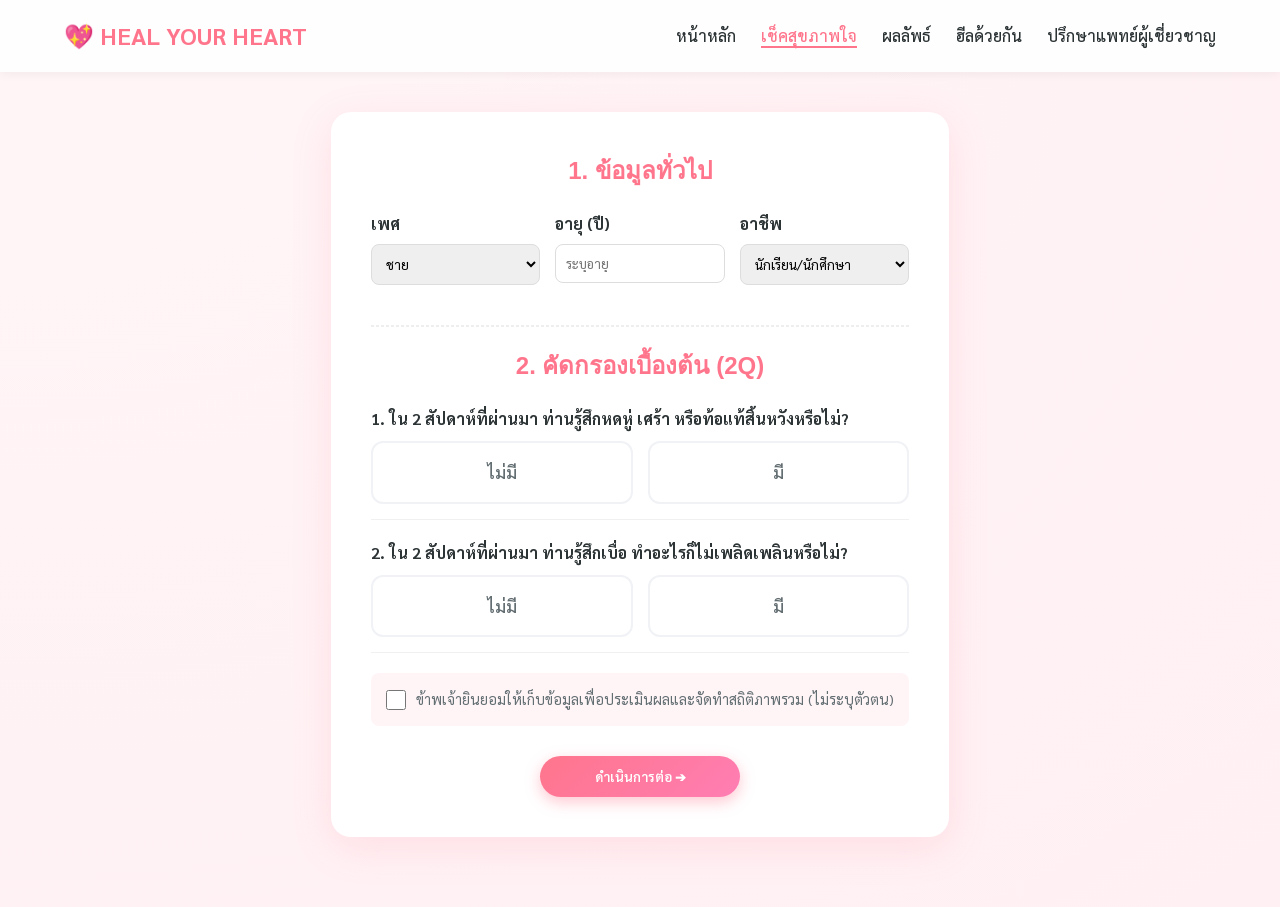
==== assessment.html @ ab5e0354 "Update assessment.html" ====
<!DOCTYPE html>
<html lang="th">
<head>
    <meta charset="UTF-8">
    <meta name="viewport" content="width=device-width, initial-scale=1.0">
    <title>แบบประเมิน - Heal Your Heart</title>
    <link href="https://fonts.googleapis.com/css2?family=Sarabun:wght@300;400;500;600;700&display=swap" rel="stylesheet">
    <link rel="stylesheet" href="assets/css/style.css">
</head>
<body>
    <nav class="navbar">
        <div class="logo">
    <a href="index.html" style="text-decoration: none; color: inherit;">💖 HEAL YOUR HEART</a>
</div>
        <ul class="nav-links">
            <li><a href="index.html">หน้าหลัก</a></li>
            <li><a href="assessment.html" class="active">เช็คสุขภาพใจ</a></li>
            <li><a href="result.html">ผลลัพธ์</a></li>
            <li><a href="heal.html">ฮีลด้วยกัน</a></li>
            <li><a href="consult.html">ปรึกษาแพทย์ผู้เชี่ยวชาญ</a></li>
        </ul>
    </nav>

    <div class="container fade-in">
        
        <div id="step-1" class="card">
            <h2 style="color: #ff758c; text-align: center; margin-bottom: 20px;">1. ข้อมูลทั่วไป</h2>
            
            <div style="display: flex; flex-wrap: wrap; gap: 15px; margin-bottom: 20px;">
                <div class="form-group" style="flex: 1; min-width: 120px;">
                    <label class="form-label">เพศ</label>
                    <select id="gender" class="form-input" style="width: 100%; padding: 10px; border-radius: 8px; border: 1px solid #ddd;">
                        <option value="ชาย">ชาย</option>
                        <option value="หญิง">หญิง</option>
                        <option value="LGBTQ+">LGBTQ+</option>
                        <option value="ไม่ระบุ">ไม่ระบุ</option>
                    </select>
                </div>

                <div class="form-group" style="flex: 1; min-width: 120px;">
                    <label class="form-label">อายุ (ปี)</label>
                    <input type="number" id="age" class="form-input" min="1" max="100" placeholder="ระบุอายุ" style="width: 100%; padding: 10px; border-radius: 8px; border: 1px solid #ddd;">
                </div>

                <div class="form-group" style="flex: 1; min-width: 150px;">
                    <label class="form-label">อาชีพ</label>
                    <select id="job" class="form-input" style="width: 100%; padding: 10px; border-radius: 8px; border: 1px solid #ddd;">
                        <option value="นักเรียน/นศ.">นักเรียน/นักศึกษา</option>
                        <option value="ข้าราชการ">ข้าราชการ</option>
                        <option value="พนักงานบริษัท">พนักงานบริษัท</option>
                        <option value="ธุรกิจ/ค้าขาย">ธุรกิจ/ค้าขาย</option>
                        <option value="ฟรีแลนซ์/อื่นๆ">ฟรีแลนซ์/อื่นๆ</option>
                    </select>
                </div>
            </div>

            <hr style="border: 1px dashed #eee; margin: 20px 0;">

            <h2 style="color: #ff758c; text-align: center; margin-bottom: 20px;">2. คัดกรองเบื้องต้น (2Q)</h2>
            <div id="questions-2q"></div>

            <div class="form-group" style="margin-top: 20px; background: #fff5f7; padding: 15px; border-radius: 8px;">
                <label style="display: flex; align-items: center; gap: 10px; font-size: 0.9rem; color: #636e72; cursor: pointer;">
                    <input type="checkbox" id="pdpa-consent" style="width: 20px; height: 20px; accent-color: #ff758c;">
                    ข้าพเจ้ายินยอมให้เก็บข้อมูลเพื่อประเมินผลและจัดทำสถิติภาพรวม (ไม่ระบุตัวตน)
                </label>
            </div>

            <div style="text-align: center; margin-top: 30px; width: 100%;">
                <button class="btn-main" onclick="goToStep2()" style="min-width: 200px;">ดำเนินการต่อ ➔</button>
            </div>
        </div>

        <div id="step-2" class="card hidden">
            <h2 style="color: #ff758c; text-align: center; margin-bottom: 20px;">3. แบบประเมินโรคซึมเศร้า (9Q)</h2>
            <p style="text-align: center; color: #636e72; margin-bottom: 20px;">ในช่วง 2 สัปดาห์ที่ผ่านมา ท่านมีอาการเหล่านี้บ่อยแค่ไหน?</p>
            <div id="questions-9q"></div>
            
            <div style="text-align: center; margin-top: 30px; width: 100%;">
                <button class="btn-main" onclick="goToStep3()" style="min-width: 200px;">ดำเนินการต่อ ➔</button>
            </div>
        </div>

        <div id="step-3" class="card hidden">
            <h2 style="color: #ff758c; text-align: center; margin-bottom: 20px;">4. แบบประเมินความเครียด (ST-5)</h2>
            <p style="text-align: center; color: #636e72; margin-bottom: 20px;">ในช่วง 2-4 สัปดาห์ที่ผ่านมา ท่านมีอาการเหล่านี้บ่อยแค่ไหน?</p>
            <div id="questions-st5"></div>
            
            <div style="text-align: center; margin-top: 30px; width: 100%;">
                <button class="btn-main" onclick="submitAll()" style="min-width: 200px;">ส่งข้อมูล ✔️</button>
            </div>
        </div>

    </div>

    <script src="assets/js/data.js"></script>
    <script src="assets/js/script.js"></script>
</body>
</html>
---- assets/css/style.css ----
/* ==========================================================================
   1. ตั้งค่าพื้นฐาน (Variables & Reset)
   ========================================================================== */
:root {
    --primary: #ff758c;
    --primary-gradient: linear-gradient(135deg, #ff758c 0%, #ff7eb3 100%);
    --bg-color: #fff0f3;
    --card-bg: #ffffff;
    --text-main: #2d3436;
    --text-muted: #636e72;
    --shadow: 0 10px 40px rgba(255, 117, 140, 0.15);
    --radius: 20px;
}

* {
    margin: 0;
    padding: 0;
    box-sizing: border-box;
    font-family: 'Sarabun', sans-serif;
}

body {
    background-color: var(--bg-color);
    background-image: radial-gradient(at top left, #fff5f7, transparent);
    color: var(--text-main);
    line-height: 1.6;
    min-height: 100vh;
    display: flex;
    flex-direction: column;
}

/* ==========================================================================
   2. เมนูบาร์ (Navbar)
   ========================================================================== */
.navbar {
    background: rgba(255, 255, 255, 0.9);
    backdrop-filter: blur(10px);
    -webkit-backdrop-filter: blur(10px);
    padding: 1rem 5%;
    display: flex;
    justify-content: space-between;
    align-items: center;
    box-shadow: 0 2px 10px rgba(0,0,0,0.05);
    position: sticky;
    top: 0;
    z-index: 1000;
}

.logo {
    font-family: 'Mitr', sans-serif;
    font-size: 1.5rem;
    font-weight: bold;
    color: #ff758c;
    text-transform: uppercase;
}

.nav-links {
    list-style: none;
    display: flex;
    gap: 25px;
}

.nav-links a {
    text-decoration: none;
    color: var(--text-main);
    font-weight: 500;
    transition: 0.3s;
}

.nav-links a:hover, .nav-links a.active {
    color: #ff758c;
    border-bottom: 2px solid #ff758c;
}

.hamburger {
    display: none;
    font-size: 1.5rem;
    cursor: pointer;
    color: var(--text-main);
}

@media (max-width: 900px) {
    .nav-links {
        display: none;
        position: absolute;
        top: 70px;
        left: 0;
        width: 100%;
        background: white;
        flex-direction: column;
        padding: 20px;
        box-shadow: var(--shadow);
        text-align: center;
    }
    .nav-links.active { display: flex; }
    .hamburger { display: block; }
}

/* ==========================================================================
   3. โครงสร้างและกล่องเนื้อหา (Layout & Cards)
   ========================================================================== */
.container {
    max-width: 1000px;
    margin: 40px auto;
    padding: 0 20px;
    flex: 1;
}

.card {
    background: var(--card-bg);
    padding: 40px;
    border-radius: var(--radius);
    box-shadow: var(--shadow);
    margin-bottom: 30px;
    text-align: left;
    transition: transform 0.3s;
}

.card:hover { transform: translateY(-5px); }
.text-center { text-align: center; }

h1, h2, h3 {
    font-family: 'Mitr', sans-serif;
    color: #2d3436;
    margin-bottom: 15px;
}

/* ==========================================================================
   4. ปุ่มและฟอร์ม (UI Elements)
   ========================================================================== */
.btn-main {
    display: inline-block;
    background: var(--primary-gradient);
    color: white;
    padding: 12px 35px;
    border-radius: 50px;
    text-decoration: none;
    border: none;
    font-weight: 600;
    cursor: pointer;
    box-shadow: 0 5px 15px rgba(255, 117, 140, 0.4);
    transition: 0.3s;
}

.btn-main:hover { transform: scale(1.05); }

.form-group { margin-bottom: 20px; text-align: left; }
.form-label { font-weight: bold; margin-bottom: 8px; display: block; }
.form-control {
    width: 100%;
    padding: 12px;
    border: 2px solid #eee;
    border-radius: 10px;
    outline: none;
    font-size: 1rem;
}
.form-control:focus { border-color: #ff758c; }

/* Radio Tiles */
.radio-tile-group { display: flex; gap: 10px; flex-wrap: wrap; }
.radio-tile-label { flex: 1; cursor: pointer; position: relative; }
.radio-tile-label input { display: none; }
.radio-tile {
    display: flex;
    justify-content: center;
    align-items: center;
    padding: 10px;
    border: 2px solid #eee;
    border-radius: 10px;
    color: #888;
    transition: 0.2s;
    background: white;
}
.radio-tile-label input:checked + .radio-tile {
    background: #fff0f3;
    border-color: #ff758c;
    color: #ff758c;
    font-weight: bold;
}

/* ==========================================================================
   5. ตาราง, โซเชียล และ กราฟ (Grids & Social)
   ========================================================================== */
.grid-3 {
    display: grid;
    grid-template-columns: repeat(auto-fit, minmax(280px, 1fr));
    gap: 20px;
}

.grid-2-chart { 
    display: grid; 
    grid-template-columns: 1fr 1fr; 
    gap: 20px; 
}

@media (max-width: 768px) { 
    .grid-2-chart { grid-template-columns: 1fr; } 
    .card[style*="grid-column: span 2"] { grid-column: span 1 !important; }
}

.social-btn {
    display: block;
    padding: 15px;
    margin: 10px 0;
    border-radius: 10px;
    text-decoration: none;
    color: white;
    font-weight: bold;
    text-align: center;
    transition: 0.3s;
}
.social-fb { background-color: #1877F2; }
.social-line { background-color: #06C755; }
.social-tiktok { background-color: #000000; }
.social-btn:hover { opacity: 0.9; transform: translateY(-2px); }

/* ==========================================================================
   6. ส่วนตกแต่งหน้าอาหาร (Food Page) ✅ เอาหลับมาให้แล้ว!
   ========================================================================== */
.food-grid {
    display: grid;
    grid-template-columns: repeat(auto-fit, minmax(300px, 1fr));
    gap: 30px;
}

.food-card {
    background: white;
    border-radius: 20px;
    overflow: hidden;
    box-shadow: 0 10px 20px rgba(0,0,0,0.05);
    transition: transform 0.3s;
    border: 1px solid rgba(255, 117, 140, 0.1);
    display: flex;
    flex-direction: column;
}

.food-card:hover {
    transform: translateY(-5px);
    box-shadow: 0 15px 30px rgba(255, 117, 140, 0.2);
}

.food-header {
    background: #fff0f3;
    padding: 20px;
    text-align: center;
    border-bottom: 1px solid #ffe3e8;
}

.food-icon {
    font-size: 4rem;
    display: block;
    margin-bottom: 10px;
    animation: float 3s ease-in-out infinite;
}

.food-body {
    padding: 25px;
    flex: 1;
    display: flex;
    flex-direction: column;
}

.food-benefit {
    color: #636e72;
    margin-bottom: 20px;
    font-size: 0.95rem;
    line-height: 1.6;
}

.food-tip-box {
    background: #fdfdfd;
    border-left: 4px solid #ff758c;
    padding: 15px;
    border-radius: 5px;
    margin-top: auto;
    font-size: 0.9rem;
}

.tip-label {
    color: #ff758c;
    font-weight: bold;
    display: block;
    margin-bottom: 5px;
}

@keyframes float {
    0% { transform: translateY(0px); }
    50% { transform: translateY(-10px); }
    100% { transform: translateY(0px); }
}

/* ==========================================================================
   7. ยูทิลิตี้ (Utilities)
   ========================================================================== */
.hidden { display: none !important; }
.fade-in { animation: fadeIn 0.8s; }
@keyframes fadeIn { 
    from { opacity: 0; transform: translateY(20px); } 
    to { opacity: 1; transform: translateY(0); } 

}
/* ========================================= */
/* 🎨 อัปเกรดปุ่มทำแบบประเมินให้กดง่ายและสวยงาม */
/* ========================================= */

/* จัดกลุ่มปุ่มให้เรียงสวยงามและเต็มบรรทัด */
.radio-tile-group {
    display: flex;
    gap: 15px;
    width: 100%;
    margin-top: 10px;
}

/* ขยายพื้นที่กดให้เต็มกล่อง และเปลี่ยนเมาส์เป็นรูปมือ */
.radio-tile-label {
    flex: 1;
    cursor: pointer;
    position: relative;
    margin: 0;
}

/* ซ่อนปุ่มวงกลม (Radio) ของเดิมทิ้งไป (แต่ระบบยังจำค่าได้อยู่) */
.radio-tile-label input[type="radio"] {
    position: absolute;
    opacity: 0;
    cursor: pointer;
    width: 0;
    height: 0;
}

/* ตกแต่งกล่องปุ่มให้กดง่าย ดูพรีเมียม */
.radio-tile {
    display: flex;
    align-items: center;
    justify-content: center;
    width: 100%;
    min-height: 50px; /* เพิ่มความสูงให้กดง่ายขึ้น */
    padding: 15px 10px;
    border: 2px solid #f1f2f6; /* สีขอบเริ่มต้น */
    border-radius: 12px; /* มุมโค้งมน */
    background-color: #ffffff;
    color: #636e72;
    font-size: 1.1rem;
    font-weight: 500;
    transition: all 0.2s ease-in-out;
    box-sizing: border-box;
    text-align: center;
}

/* เอฟเฟกต์ตอนเอาเมาส์ชี้ (Hover) - กล่องจะสว่างขึ้น */
.radio-tile-label:hover .radio-tile {
    border-color: #ffb8c6;
    background-color: #fff9fa;
}

/* ✨ เอฟเฟกต์ตอนถูกคลิกเลือก (Checked) - เปลี่ยนสีและเด้งขึ้น */
.radio-tile-label input[type="radio"]:checked + .radio-tile {
    background-color: #ff758c;
    border-color: #ff758c;
    color: white;
    box-shadow: 0 8px 20px rgba(255, 117, 140, 0.3);
    transform: translateY(-3px); /* ทำให้ปุ่มเด้งลอยขึ้นมานิดนึง */
}

/* ปรับปุ่มให้เรียงเป็นแนวตั้งถ้าย่อดูในมือถือเครื่องเล็กๆ */
@media (max-width: 480px) {
    .radio-tile-group {
        flex-direction: column;
        gap: 10px;
    }
}
/* ========================================= */
/* 🎯 จัดปุ่ม "ดำเนินการต่อ" ให้อยู่กึ่งกลางเสมอ */
/* ========================================= */

.btn-main {
    display: block !important;       /* บังคับให้ปุ่มแยกเป็นบรรทัดของตัวเอง */
    margin-left: auto !important;    /* ดันจากซ้ายอัตโนมัติ */
    margin-right: auto !important;   /* ดันจากขวาอัตโนมัติ (ผลลัพธ์คืออยู่ตรงกลางเป๊ะ!) */
    text-align: center;              /* จัดข้อความในปุ่มให้อยู่ตรงกลาง */
    min-width: 250px;                /* กำหนดความกว้างขั้นต่ำให้ปุ่มดูอวบอิ่ม สมดุล */
    max-width: 100%;                 /* ป้องกันปุ่มล้นจอมือถือ */
    box-sizing: border-box;
}
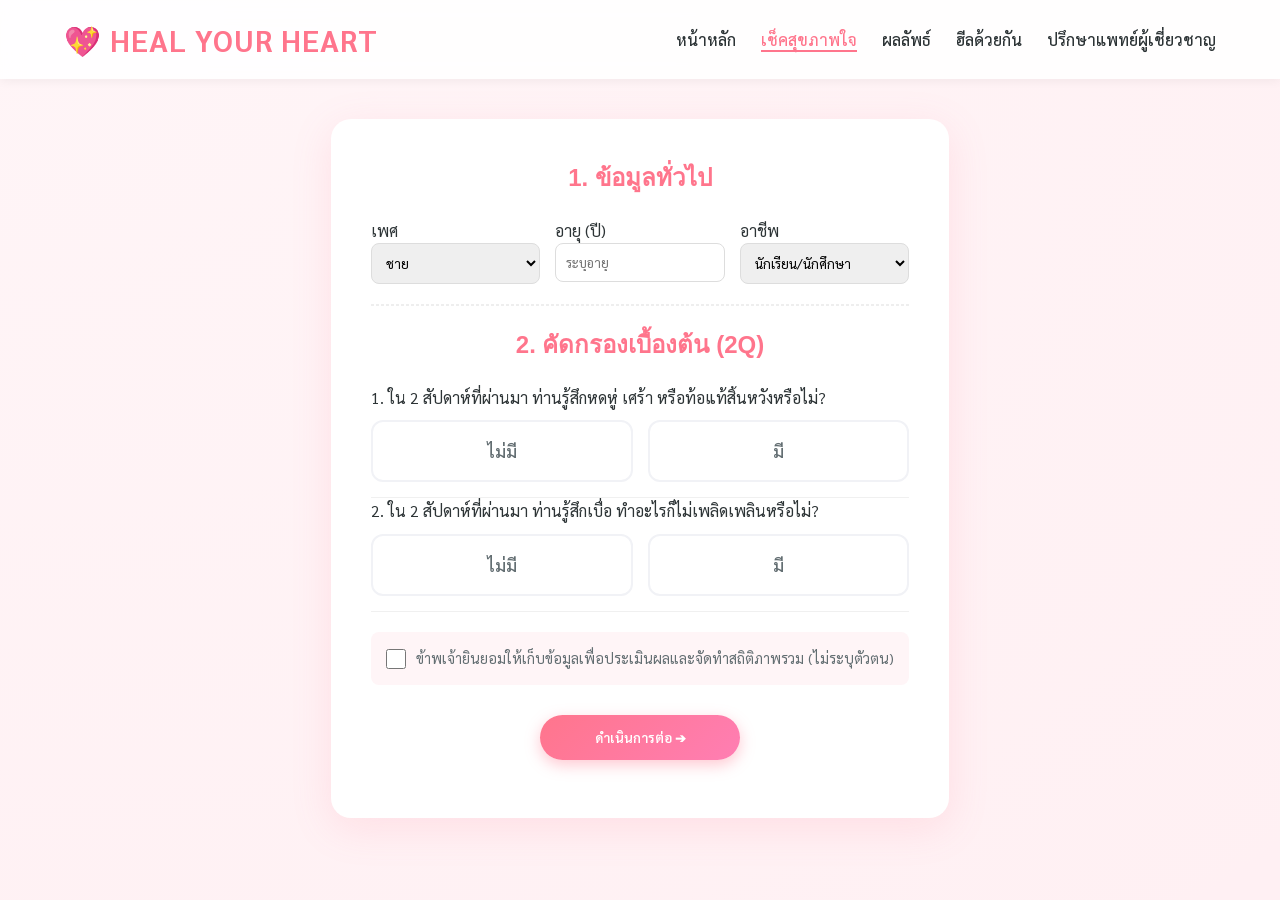
==== commit 3a29ff27: "Update assessment.html" ====
--- a/assessment.html
+++ b/assessment.html
@@ -9,8 +9,10 @@
 </head>
 <body>
     <nav class="navbar">
-        <div class="logo">
-    <a href="index.html" style="text-decoration: none; color: inherit;">💖 HEAL YOUR HEART</a>
+    <div class="logo">
+    <a href="index.html" style="text-decoration: none; color: inherit; display: flex; align-items: center;">
+        💖 HEAL YOUR HEART
+    </a>
 </div>
         <ul class="nav-links">
             <li><a href="index.html">หน้าหลัก</a></li>
@@ -98,3 +100,4 @@
 </body>
 </html>
 
+
--- a/assets/css/style.css
+++ b/assets/css/style.css
@@ -1,5 +1,5 @@
 /* ==========================================================================
-   1. ตั้งค่าพื้นฐาน (Variables & Reset)
+   1. Variables & Reset
    ========================================================================== */
 :root {
     --primary: #ff758c;
@@ -30,7 +30,7 @@
 }
 
 /* ==========================================================================
-   2. เมนูบาร์ (Navbar)
+   2. Navigation (Navbar)
    ========================================================================== */
 .navbar {
     background: rgba(255, 255, 255, 0.9);
@@ -46,12 +46,23 @@
     z-index: 1000;
 }
 
+/* ✨ อัปเกรดโลโก้: ขนาดใหญ่สะใจในหน้าคอม */
 .logo {
     font-family: 'Mitr', sans-serif;
-    font-size: 1.5rem;
-    font-weight: bold;
-    color: #ff758c;
+    font-size: 1.85rem;
+    font-weight: 700;
+    color: var(--primary);
     text-transform: uppercase;
+    letter-spacing: 1px;
+}
+
+.logo a {
+    text-decoration: none;
+    color: inherit;
+    display: flex;
+    align-items: center;
+    gap: 10px;
+    transition: 0.3s;
 }
 
 .nav-links {
@@ -68,36 +79,19 @@
 }
 
 .nav-links a:hover, .nav-links a.active {
-    color: #ff758c;
-    border-bottom: 2px solid #ff758c;
+    color: var(--primary);
+    border-bottom: 2px solid var(--primary);
 }
 
 .hamburger {
     display: none;
-    font-size: 1.5rem;
+    font-size: 1.6rem;
     cursor: pointer;
     color: var(--text-main);
 }
 
-@media (max-width: 900px) {
-    .nav-links {
-        display: none;
-        position: absolute;
-        top: 70px;
-        left: 0;
-        width: 100%;
-        background: white;
-        flex-direction: column;
-        padding: 20px;
-        box-shadow: var(--shadow);
-        text-align: center;
-    }
-    .nav-links.active { display: flex; }
-    .hamburger { display: block; }
-}
-
-/* ==========================================================================
-   3. โครงสร้างและกล่องเนื้อหา (Layout & Cards)
+/* ==========================================================================
+   3. Layout & UI Elements
    ========================================================================== */
 .container {
     max-width: 1000px;
@@ -116,23 +110,21 @@
     transition: transform 0.3s;
 }
 
-.card:hover { transform: translateY(-5px); }
 .text-center { text-align: center; }
 
 h1, h2, h3 {
     font-family: 'Mitr', sans-serif;
-    color: #2d3436;
+    color: var(--text-main);
     margin-bottom: 15px;
 }
 
-/* ==========================================================================
-   4. ปุ่มและฟอร์ม (UI Elements)
-   ========================================================================== */
 .btn-main {
-    display: inline-block;
+    display: block !important;
+    margin-left: auto !important;
+    margin-right: auto !important;
     background: var(--primary-gradient);
     color: white;
-    padding: 12px 35px;
+    padding: 14px 35px;
     border-radius: 50px;
     text-decoration: none;
     border: none;
@@ -140,245 +132,93 @@
     cursor: pointer;
     box-shadow: 0 5px 15px rgba(255, 117, 140, 0.4);
     transition: 0.3s;
-}
-
-.btn-main:hover { transform: scale(1.05); }
-
-.form-group { margin-bottom: 20px; text-align: left; }
-.form-label { font-weight: bold; margin-bottom: 8px; display: block; }
-.form-control {
-    width: 100%;
-    padding: 12px;
-    border: 2px solid #eee;
-    border-radius: 10px;
-    outline: none;
-    font-size: 1rem;
-}
-.form-control:focus { border-color: #ff758c; }
-
-/* Radio Tiles */
-.radio-tile-group { display: flex; gap: 10px; flex-wrap: wrap; }
+    text-align: center;
+    min-width: 260px;
+    max-width: 320px;
+    margin-bottom: 18px;
+}
+
+.btn-main:hover { 
+    transform: scale(1.05); 
+    box-shadow: 0 8px 25px rgba(255, 117, 140, 0.6);
+}
+
+/* Radio Tiles (ตัวเลือกคำถามเด้งได้) */
+.radio-tile-group { display: flex; gap: 15px; width: 100%; margin-top: 10px; }
 .radio-tile-label { flex: 1; cursor: pointer; position: relative; }
-.radio-tile-label input { display: none; }
+.radio-tile-label input { position: absolute; opacity: 0; width: 0; height: 0; }
 .radio-tile {
-    display: flex;
-    justify-content: center;
-    align-items: center;
-    padding: 10px;
-    border: 2px solid #eee;
-    border-radius: 10px;
-    color: #888;
-    transition: 0.2s;
-    background: white;
+    display: flex; align-items: center; justify-content: center;
+    width: 100%; min-height: 55px; padding: 15px;
+    border: 2px solid #f1f2f6; border-radius: 12px;
+    background-color: #ffffff; color: var(--text-muted);
+    font-size: 1.1rem; font-weight: 500; transition: 0.2s;
 }
 .radio-tile-label input:checked + .radio-tile {
-    background: #fff0f3;
-    border-color: #ff758c;
-    color: #ff758c;
-    font-weight: bold;
-}
-
-/* ==========================================================================
-   5. ตาราง, โซเชียล และ กราฟ (Grids & Social)
-   ========================================================================== */
-.grid-3 {
-    display: grid;
-    grid-template-columns: repeat(auto-fit, minmax(280px, 1fr));
-    gap: 20px;
-}
-
-.grid-2-chart { 
-    display: grid; 
-    grid-template-columns: 1fr 1fr; 
-    gap: 20px; 
-}
-
-@media (max-width: 768px) { 
-    .grid-2-chart { grid-template-columns: 1fr; } 
-    .card[style*="grid-column: span 2"] { grid-column: span 1 !important; }
-}
-
-.social-btn {
-    display: block;
-    padding: 15px;
-    margin: 10px 0;
-    border-radius: 10px;
-    text-decoration: none;
-    color: white;
-    font-weight: bold;
-    text-align: center;
-    transition: 0.3s;
-}
-.social-fb { background-color: #1877F2; }
-.social-line { background-color: #06C755; }
-.social-tiktok { background-color: #000000; }
-.social-btn:hover { opacity: 0.9; transform: translateY(-2px); }
-
-/* ==========================================================================
-   6. ส่วนตกแต่งหน้าอาหาร (Food Page) ✅ เอาหลับมาให้แล้ว!
-   ========================================================================== */
-.food-grid {
-    display: grid;
-    grid-template-columns: repeat(auto-fit, minmax(300px, 1fr));
-    gap: 30px;
-}
-
-.food-card {
-    background: white;
-    border-radius: 20px;
-    overflow: hidden;
-    box-shadow: 0 10px 20px rgba(0,0,0,0.05);
-    transition: transform 0.3s;
-    border: 1px solid rgba(255, 117, 140, 0.1);
-    display: flex;
-    flex-direction: column;
-}
-
-.food-card:hover {
-    transform: translateY(-5px);
-    box-shadow: 0 15px 30px rgba(255, 117, 140, 0.2);
-}
-
-.food-header {
-    background: #fff0f3;
-    padding: 20px;
-    text-align: center;
-    border-bottom: 1px solid #ffe3e8;
-}
-
-.food-icon {
-    font-size: 4rem;
-    display: block;
-    margin-bottom: 10px;
-    animation: float 3s ease-in-out infinite;
-}
-
-.food-body {
-    padding: 25px;
-    flex: 1;
-    display: flex;
-    flex-direction: column;
-}
-
-.food-benefit {
-    color: #636e72;
-    margin-bottom: 20px;
-    font-size: 0.95rem;
-    line-height: 1.6;
-}
-
-.food-tip-box {
-    background: #fdfdfd;
-    border-left: 4px solid #ff758c;
-    padding: 15px;
-    border-radius: 5px;
-    margin-top: auto;
-    font-size: 0.9rem;
-}
-
-.tip-label {
-    color: #ff758c;
-    font-weight: bold;
-    display: block;
-    margin-bottom: 5px;
-}
-
-@keyframes float {
-    0% { transform: translateY(0px); }
-    50% { transform: translateY(-10px); }
-    100% { transform: translateY(0px); }
-}
-
-/* ==========================================================================
-   7. ยูทิลิตี้ (Utilities)
+    background-color: var(--primary); border-color: var(--primary);
+    color: white; box-shadow: 0 8px 20px rgba(255, 117, 140, 0.3);
+    transform: translateY(-3px); font-weight: bold;
+}
+
+/* ==========================================================================
+   4. Stats & News Sections
+   ========================================================================== */
+.grid-2-chart { display: grid; grid-template-columns: 1fr 1fr; gap: 20px; }
+#daily-article-container {
+    max-width: 900px; margin: 0 auto; background: #fff;
+    border-radius: var(--radius); box-shadow: 0 15px 40px rgba(0,0,0,0.08);
+    overflow: hidden; display: flex; flex-wrap: wrap;
+}
+.stats-section {
+    margin-top: 40px; padding: 50px 20px;
+    background-color: #fff9fa; border-top: 2px dashed #ffe0e6;
+}
+.stat-card-group { display: flex; flex-wrap: wrap; gap: 20px; justify-content: center; margin-bottom: 30px; }
+.stat-card {
+    flex: 1; min-width: 200px; background: white; padding: 25px; 
+    border-radius: 15px; box-shadow: 0 10px 20px rgba(0,0,0,0.03); text-align: center;
+}
+
+/* ==========================================================================
+   5. 📱 Mobile Responsive (แก้โลโก้ให้เหมือนรูปเป๊ะๆ)
+   ========================================================================== */
+@media (max-width: 900px) {
+    .nav-links { display: none; }
+    .hamburger { display: block; }
+}
+
+@media (max-width: 600px) {
+    /* 1. จัดระเบียบบาร์ให้โลโก้และเมนูอยู่ขอบพอดี */
+    .navbar {
+        padding: 0.8rem 4% !important;
+    }
+
+    /* 2. บีบขนาดโลโก้ให้เรียงแถวเดียว ไม่ซ้อนกัน */
+    .logo { 
+        font-size: 1.35rem !important; /* ขนาดพอดีเป๊ะกับจอมือถือ */
+        letter-spacing: -0.2px;       /* บีบช่องไฟนิดหน่อยเพื่อให้สั้นลง */
+        white-space: nowrap;          /* บังคับไม่ให้ขึ้นบรรทัดใหม่ */
+    }
+    
+    .logo a {
+        gap: 6px; /* ลดระยะห่างระหว่างหัวใจกับตัวหนังสือเล็กน้อยในมือถือ */
+    }
+
+    /* 3. ปรับขนาด UI อื่นๆ ในมือถือ */
+    .radio-tile-group { flex-direction: column; gap: 10px; }
+    .btn-main { min-width: 100%; max-width: 100%; }
+    .grid-2-chart { grid-template-columns: 1fr; }
+    
+    .container { margin: 20px auto; }
+    .card { padding: 25px; }
+}
+
+/* ==========================================================================
+   6. Utilities
    ========================================================================== */
 .hidden { display: none !important; }
 .fade-in { animation: fadeIn 0.8s; }
 @keyframes fadeIn { 
     from { opacity: 0; transform: translateY(20px); } 
     to { opacity: 1; transform: translateY(0); } 
-
-}
-/* ========================================= */
-/* 🎨 อัปเกรดปุ่มทำแบบประเมินให้กดง่ายและสวยงาม */
-/* ========================================= */
-
-/* จัดกลุ่มปุ่มให้เรียงสวยงามและเต็มบรรทัด */
-.radio-tile-group {
-    display: flex;
-    gap: 15px;
-    width: 100%;
-    margin-top: 10px;
-}
-
-/* ขยายพื้นที่กดให้เต็มกล่อง และเปลี่ยนเมาส์เป็นรูปมือ */
-.radio-tile-label {
-    flex: 1;
-    cursor: pointer;
-    position: relative;
-    margin: 0;
-}
-
-/* ซ่อนปุ่มวงกลม (Radio) ของเดิมทิ้งไป (แต่ระบบยังจำค่าได้อยู่) */
-.radio-tile-label input[type="radio"] {
-    position: absolute;
-    opacity: 0;
-    cursor: pointer;
-    width: 0;
-    height: 0;
-}
-
-/* ตกแต่งกล่องปุ่มให้กดง่าย ดูพรีเมียม */
-.radio-tile {
-    display: flex;
-    align-items: center;
-    justify-content: center;
-    width: 100%;
-    min-height: 50px; /* เพิ่มความสูงให้กดง่ายขึ้น */
-    padding: 15px 10px;
-    border: 2px solid #f1f2f6; /* สีขอบเริ่มต้น */
-    border-radius: 12px; /* มุมโค้งมน */
-    background-color: #ffffff;
-    color: #636e72;
-    font-size: 1.1rem;
-    font-weight: 500;
-    transition: all 0.2s ease-in-out;
-    box-sizing: border-box;
-    text-align: center;
-}
-
-/* เอฟเฟกต์ตอนเอาเมาส์ชี้ (Hover) - กล่องจะสว่างขึ้น */
-.radio-tile-label:hover .radio-tile {
-    border-color: #ffb8c6;
-    background-color: #fff9fa;
-}
-
-/* ✨ เอฟเฟกต์ตอนถูกคลิกเลือก (Checked) - เปลี่ยนสีและเด้งขึ้น */
-.radio-tile-label input[type="radio"]:checked + .radio-tile {
-    background-color: #ff758c;
-    border-color: #ff758c;
-    color: white;
-    box-shadow: 0 8px 20px rgba(255, 117, 140, 0.3);
-    transform: translateY(-3px); /* ทำให้ปุ่มเด้งลอยขึ้นมานิดนึง */
-}
-
-/* ปรับปุ่มให้เรียงเป็นแนวตั้งถ้าย่อดูในมือถือเครื่องเล็กๆ */
-@media (max-width: 480px) {
-    .radio-tile-group {
-        flex-direction: column;
-        gap: 10px;
-    }
-}
-/* ========================================= */
-/* 🎯 จัดปุ่ม "ดำเนินการต่อ" ให้อยู่กึ่งกลางเสมอ */
-/* ========================================= */
-
-.btn-main {
-    display: block !important;       /* บังคับให้ปุ่มแยกเป็นบรรทัดของตัวเอง */
-    margin-left: auto !important;    /* ดันจากซ้ายอัตโนมัติ */
-    margin-right: auto !important;   /* ดันจากขวาอัตโนมัติ (ผลลัพธ์คืออยู่ตรงกลางเป๊ะ!) */
-    text-align: center;              /* จัดข้อความในปุ่มให้อยู่ตรงกลาง */
-    min-width: 250px;                /* กำหนดความกว้างขั้นต่ำให้ปุ่มดูอวบอิ่ม สมดุล */
-    max-width: 100%;                 /* ป้องกันปุ่มล้นจอมือถือ */
-    box-sizing: border-box;
-}
+}
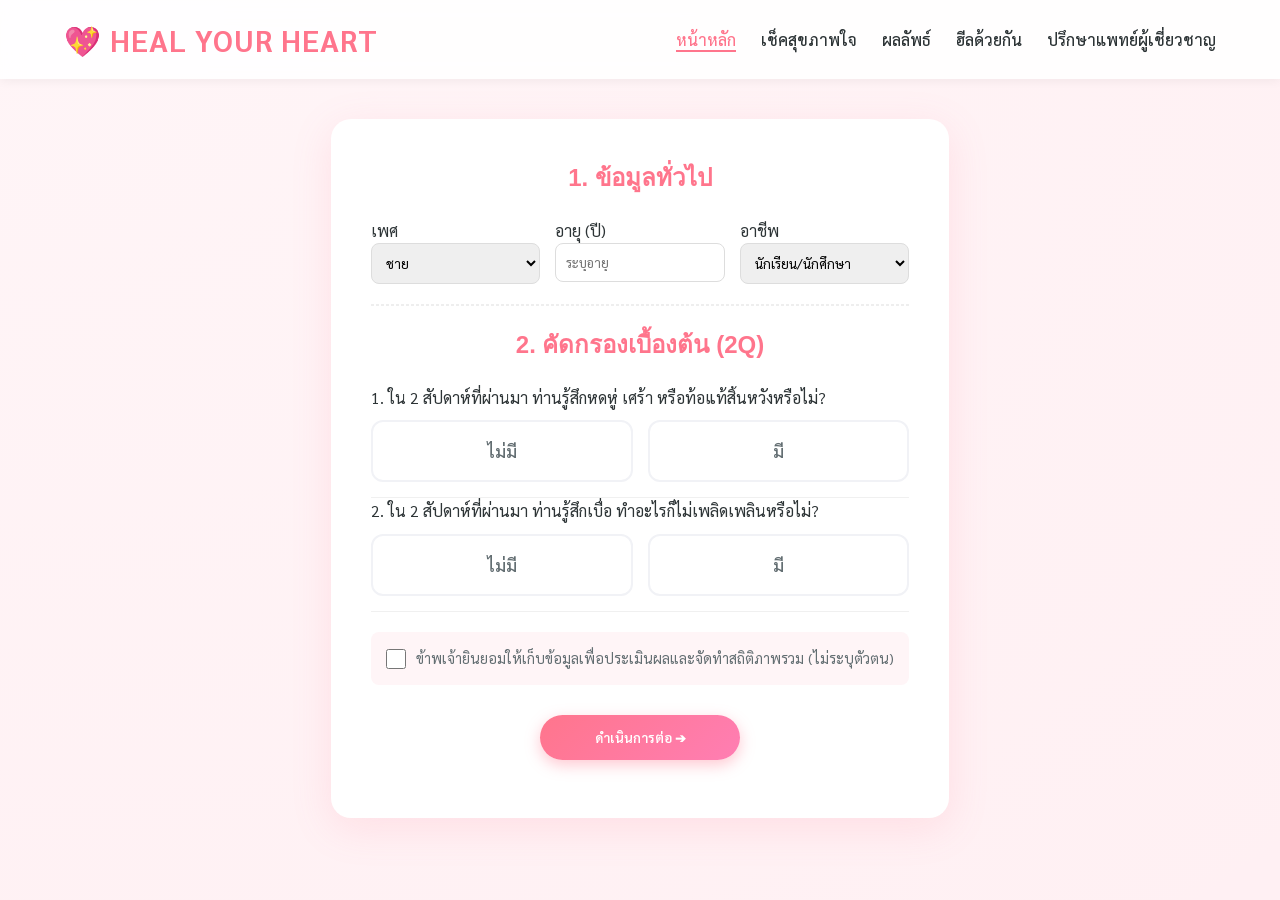
==== commit e2d651fc: "Update assessment.html" ====
--- a/assessment.html
+++ b/assessment.html
@@ -10,18 +10,19 @@
 <body>
     <nav class="navbar">
     <div class="logo">
-    <a href="index.html" style="text-decoration: none; color: inherit; display: flex; align-items: center;">
-        💖 HEAL YOUR HEART
-    </a>
-</div>
-        <ul class="nav-links">
-            <li><a href="index.html">หน้าหลัก</a></li>
-            <li><a href="assessment.html" class="active">เช็คสุขภาพใจ</a></li>
-            <li><a href="result.html">ผลลัพธ์</a></li>
-            <li><a href="heal.html">ฮีลด้วยกัน</a></li>
-            <li><a href="consult.html">ปรึกษาแพทย์ผู้เชี่ยวชาญ</a></li>
-        </ul>
-    </nav>
+        <a href="index.html">💖 HEAL YOUR HEART</a>
+    </div>
+    
+    <div class="hamburger" onclick="toggleMobileMenu()">☰</div>
+
+    <ul class="nav-links">
+        <li><a href="index.html" class="active">หน้าหลัก</a></li>
+        <li><a href="assessment.html">เช็คสุขภาพใจ</a></li>
+        <li><a href="result.html">ผลลัพธ์</a></li>
+        <li><a href="heal.html">ฮีลด้วยกัน</a></li>
+        <li><a href="consult.html">ปรึกษาแพทย์ผู้เชี่ยวชาญ</a></li>
+    </ul>
+</nav>
 
     <div class="container fade-in">
         
@@ -101,3 +102,4 @@
 </html>
 
 
+
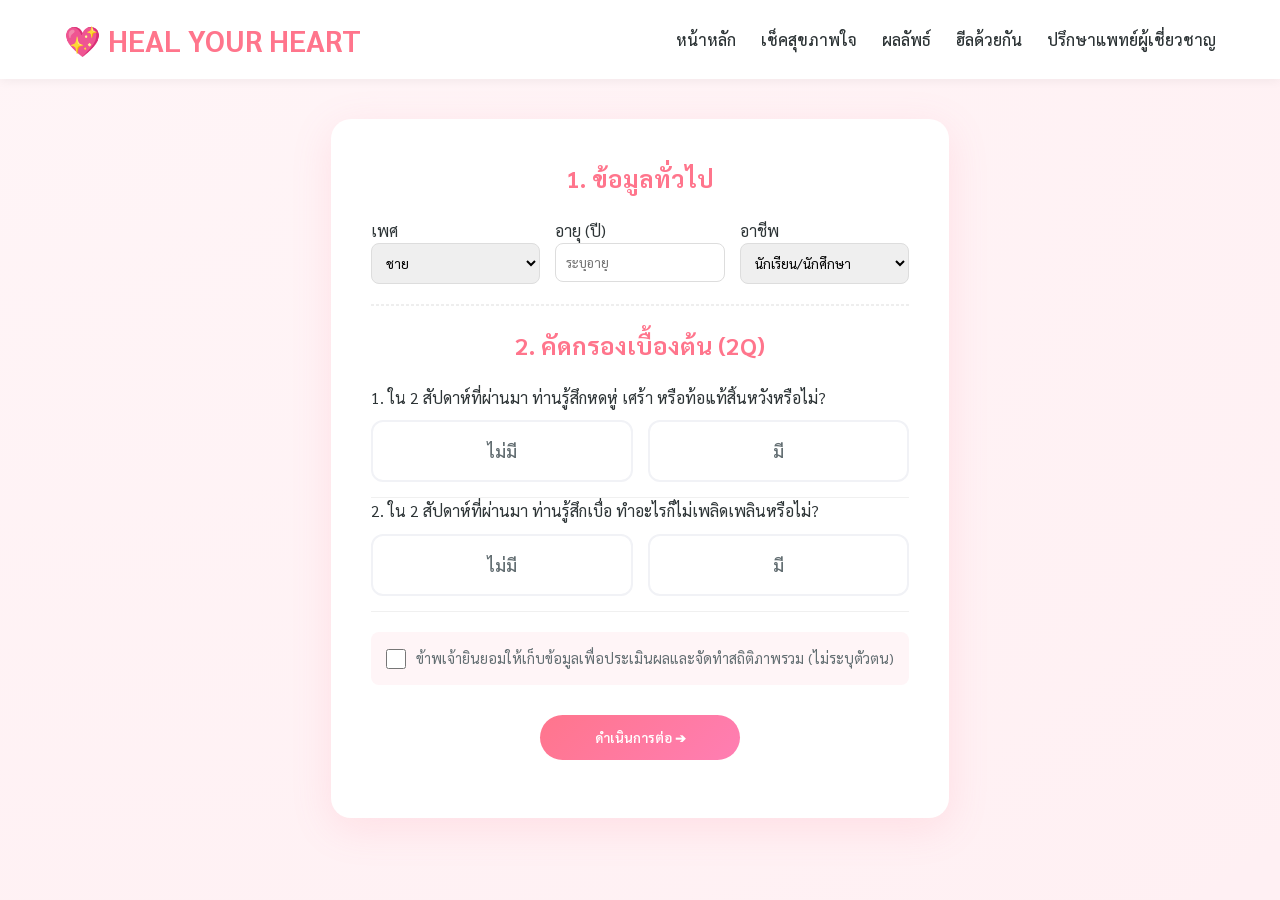
==== commit 74c16f89: "Update assessment.html" ====
--- a/assessment.html
+++ b/assessment.html
@@ -8,7 +8,7 @@
     <link rel="stylesheet" href="assets/css/style.css">
 </head>
 <body>
-    <nav class="navbar">
+   <nav class="navbar">
     <div class="logo">
         <a href="index.html">💖 HEAL YOUR HEART</a>
     </div>
@@ -16,7 +16,7 @@
     <div class="hamburger" onclick="toggleMobileMenu()">☰</div>
 
     <ul class="nav-links">
-        <li><a href="index.html" class="active">หน้าหลัก</a></li>
+        <li><a href="index.html">หน้าหลัก</a></li>
         <li><a href="assessment.html">เช็คสุขภาพใจ</a></li>
         <li><a href="result.html">ผลลัพธ์</a></li>
         <li><a href="heal.html">ฮีลด้วยกัน</a></li>
@@ -103,3 +103,4 @@
 
 
 
+
--- a/assets/css/style.css
+++ b/assets/css/style.css
@@ -13,9 +13,7 @@
 }
 
 * {
-    margin: 0;
-    padding: 0;
-    box-sizing: border-box;
+    margin: 0; padding: 0; box-sizing: border-box;
     font-family: 'Sarabun', sans-serif;
 }
 
@@ -23,127 +21,97 @@
     background-color: var(--bg-color);
     background-image: radial-gradient(at top left, #fff5f7, transparent);
     color: var(--text-main);
-    line-height: 1.6;
-    min-height: 100vh;
-    display: flex;
-    flex-direction: column;
+    line-height: 1.6; min-height: 100vh;
+    display: flex; flex-direction: column;
 }
 
 /* ==========================================================================
-   2. Navigation (Navbar)
+   2. Navigation (Navbar) & Logo
    ========================================================================== */
 .navbar {
-    background: rgba(255, 255, 255, 0.9);
+    background: rgba(255, 255, 255, 0.95);
     backdrop-filter: blur(10px);
     -webkit-backdrop-filter: blur(10px);
     padding: 1rem 5%;
-    display: flex;
-    justify-content: space-between;
-    align-items: center;
+    display: flex; justify-content: space-between; align-items: center;
     box-shadow: 0 2px 10px rgba(0,0,0,0.05);
-    position: sticky;
-    top: 0;
-    z-index: 1000;
+    position: sticky; top: 0; z-index: 1000;
 }
 
-/* ✨ อัปเกรดโลโก้: ขนาดใหญ่สะใจในหน้าคอม */
 .logo {
     font-family: 'Mitr', sans-serif;
-    font-size: 1.85rem;
-    font-weight: 700;
-    color: var(--primary);
-    text-transform: uppercase;
-    letter-spacing: 1px;
+    font-size: 1.85rem; font-weight: 700;
+    color: var(--primary); text-transform: uppercase;
+    white-space: nowrap;
 }
 
 .logo a {
-    text-decoration: none;
-    color: inherit;
-    display: flex;
-    align-items: center;
-    gap: 10px;
-    transition: 0.3s;
+    text-decoration: none; color: inherit;
+    display: flex; align-items: center; gap: 10px;
 }
 
 .nav-links {
-    list-style: none;
-    display: flex;
-    gap: 25px;
+    list-style: none; display: flex; gap: 25px;
 }
 
 .nav-links a {
-    text-decoration: none;
-    color: var(--text-main);
-    font-weight: 500;
-    transition: 0.3s;
+    text-decoration: none; color: var(--text-main);
+    font-weight: 500; transition: 0.3s;
 }
 
 .nav-links a:hover, .nav-links a.active {
-    color: var(--primary);
-    border-bottom: 2px solid var(--primary);
+    color: var(--primary); border-bottom: 2px solid var(--primary);
 }
 
 .hamburger {
-    display: none;
-    font-size: 1.6rem;
-    cursor: pointer;
-    color: var(--text-main);
+    display: none; font-size: 1.8rem; cursor: pointer; color: var(--primary);
 }
 
 /* ==========================================================================
-   3. Layout & UI Elements
+   3. Mobile Responsive (เมนูและโลโก้)
    ========================================================================== */
-.container {
-    max-width: 1000px;
-    margin: 40px auto;
-    padding: 0 20px;
-    flex: 1;
+@media (max-width: 900px) {
+    .hamburger { display: block; }
+    .nav-links {
+        display: none; position: absolute; top: 100%; left: 0; width: 100%;
+        background: white; flex-direction: column;
+        padding: 20px; box-shadow: 0 10px 20px rgba(0,0,0,0.1);
+        text-align: center; gap: 15px;
+    }
+    .nav-links.active { display: flex; }
 }
 
-.card {
-    background: var(--card-bg);
-    padding: 40px;
-    border-radius: var(--radius);
-    box-shadow: var(--shadow);
-    margin-bottom: 30px;
-    text-align: left;
-    transition: transform 0.3s;
+@media (max-width: 600px) {
+    .navbar { padding: 0.8rem 4% !important; }
+    .logo { font-size: 1.35rem !important; letter-spacing: -0.2px; }
+    .logo a { gap: 6px; }
+    .btn-main { min-width: 100% !important; max-width: 100%; }
+    .radio-tile-group { flex-direction: column; }
+    .grid-2-chart { grid-template-columns: 1fr; }
 }
 
-.text-center { text-align: center; }
+/* ==========================================================================
+   4. UI Elements (Buttons & Radio Tiles)
+   ========================================================================== */
+.container { max-width: 1000px; margin: 40px auto; padding: 0 20px; flex: 1; }
 
-h1, h2, h3 {
-    font-family: 'Mitr', sans-serif;
-    color: var(--text-main);
-    margin-bottom: 15px;
+.card { 
+    background: var(--card-bg); padding: 40px; 
+    border-radius: var(--radius); box-shadow: var(--shadow); 
+    margin-bottom: 30px; 
 }
 
 .btn-main {
-    display: block !important;
-    margin-left: auto !important;
-    margin-right: auto !important;
-    background: var(--primary-gradient);
-    color: white;
-    padding: 14px 35px;
-    border-radius: 50px;
-    text-decoration: none;
-    border: none;
-    font-weight: 600;
-    cursor: pointer;
-    box-shadow: 0 5px 15px rgba(255, 117, 140, 0.4);
-    transition: 0.3s;
-    text-align: center;
-    min-width: 260px;
-    max-width: 320px;
-    margin-bottom: 18px;
+    display: block !important; margin: 0 auto 18px;
+    background: var(--primary-gradient); color: white;
+    padding: 14px 35px; border-radius: 50px; text-decoration: none;
+    font-weight: 600; cursor: pointer; text-align: center;
+    min-width: 260px; max-width: 320px; border: none; transition: 0.3s;
 }
 
-.btn-main:hover { 
-    transform: scale(1.05); 
-    box-shadow: 0 8px 25px rgba(255, 117, 140, 0.6);
-}
+.btn-main:hover { transform: scale(1.05); box-shadow: 0 8px 25px rgba(255, 117, 140, 0.4); }
 
-/* Radio Tiles (ตัวเลือกคำถามเด้งได้) */
+/* Radio Tiles */
 .radio-tile-group { display: flex; gap: 15px; width: 100%; margin-top: 10px; }
 .radio-tile-label { flex: 1; cursor: pointer; position: relative; }
 .radio-tile-label input { position: absolute; opacity: 0; width: 0; height: 0; }
@@ -156,68 +124,44 @@
 }
 .radio-tile-label input:checked + .radio-tile {
     background-color: var(--primary); border-color: var(--primary);
-    color: white; box-shadow: 0 8px 20px rgba(255, 117, 140, 0.3);
-    transform: translateY(-3px); font-weight: bold;
+    color: white; transform: translateY(-3px); font-weight: bold;
 }
 
 /* ==========================================================================
-   4. Stats & News Sections
+   5. News & Stats (ส่วนที่หายไป)
    ========================================================================== */
-.grid-2-chart { display: grid; grid-template-columns: 1fr 1fr; gap: 20px; }
 #daily-article-container {
     max-width: 900px; margin: 0 auto; background: #fff;
     border-radius: var(--radius); box-shadow: 0 15px 40px rgba(0,0,0,0.08);
     overflow: hidden; display: flex; flex-wrap: wrap;
 }
+
 .stats-section {
     margin-top: 40px; padding: 50px 20px;
     background-color: #fff9fa; border-top: 2px dashed #ffe0e6;
 }
+
 .stat-card-group { display: flex; flex-wrap: wrap; gap: 20px; justify-content: center; margin-bottom: 30px; }
+
 .stat-card {
     flex: 1; min-width: 200px; background: white; padding: 25px; 
     border-radius: 15px; box-shadow: 0 10px 20px rgba(0,0,0,0.03); text-align: center;
 }
 
-/* ==========================================================================
-   5. 📱 Mobile Responsive (แก้โลโก้ให้เหมือนรูปเป๊ะๆ)
-   ========================================================================== */
-@media (max-width: 900px) {
-    .nav-links { display: none; }
-    .hamburger { display: block; }
-}
+.grid-2-chart { display: grid; grid-template-columns: 1fr 1fr; gap: 20px; }
 
-@media (max-width: 600px) {
-    /* 1. จัดระเบียบบาร์ให้โลโก้และเมนูอยู่ขอบพอดี */
-    .navbar {
-        padding: 0.8rem 4% !important;
-    }
-
-    /* 2. บีบขนาดโลโก้ให้เรียงแถวเดียว ไม่ซ้อนกัน */
-    .logo { 
-        font-size: 1.35rem !important; /* ขนาดพอดีเป๊ะกับจอมือถือ */
-        letter-spacing: -0.2px;       /* บีบช่องไฟนิดหน่อยเพื่อให้สั้นลง */
-        white-space: nowrap;          /* บังคับไม่ให้ขึ้นบรรทัดใหม่ */
-    }
-    
-    .logo a {
-        gap: 6px; /* ลดระยะห่างระหว่างหัวใจกับตัวหนังสือเล็กน้อยในมือถือ */
-    }
-
-    /* 3. ปรับขนาด UI อื่นๆ ในมือถือ */
-    .radio-tile-group { flex-direction: column; gap: 10px; }
-    .btn-main { min-width: 100%; max-width: 100%; }
-    .grid-2-chart { grid-template-columns: 1fr; }
-    
-    .container { margin: 20px auto; }
-    .card { padding: 25px; }
+.chart-container {
+    background: white; padding: 25px; border-radius: 15px;
+    box-shadow: 0 10px 20px rgba(0,0,0,0.03); margin-bottom: 20px;
 }
 
 /* ==========================================================================
-   6. Utilities
+   6. Utilities & Animations
    ========================================================================== */
 .hidden { display: none !important; }
-.fade-in { animation: fadeIn 0.8s; }
+.text-center { text-align: center; }
+.fade-in { animation: fadeIn 0.8s ease-out forwards; }
+
 @keyframes fadeIn { 
     from { opacity: 0; transform: translateY(20px); } 
     to { opacity: 1; transform: translateY(0); } 
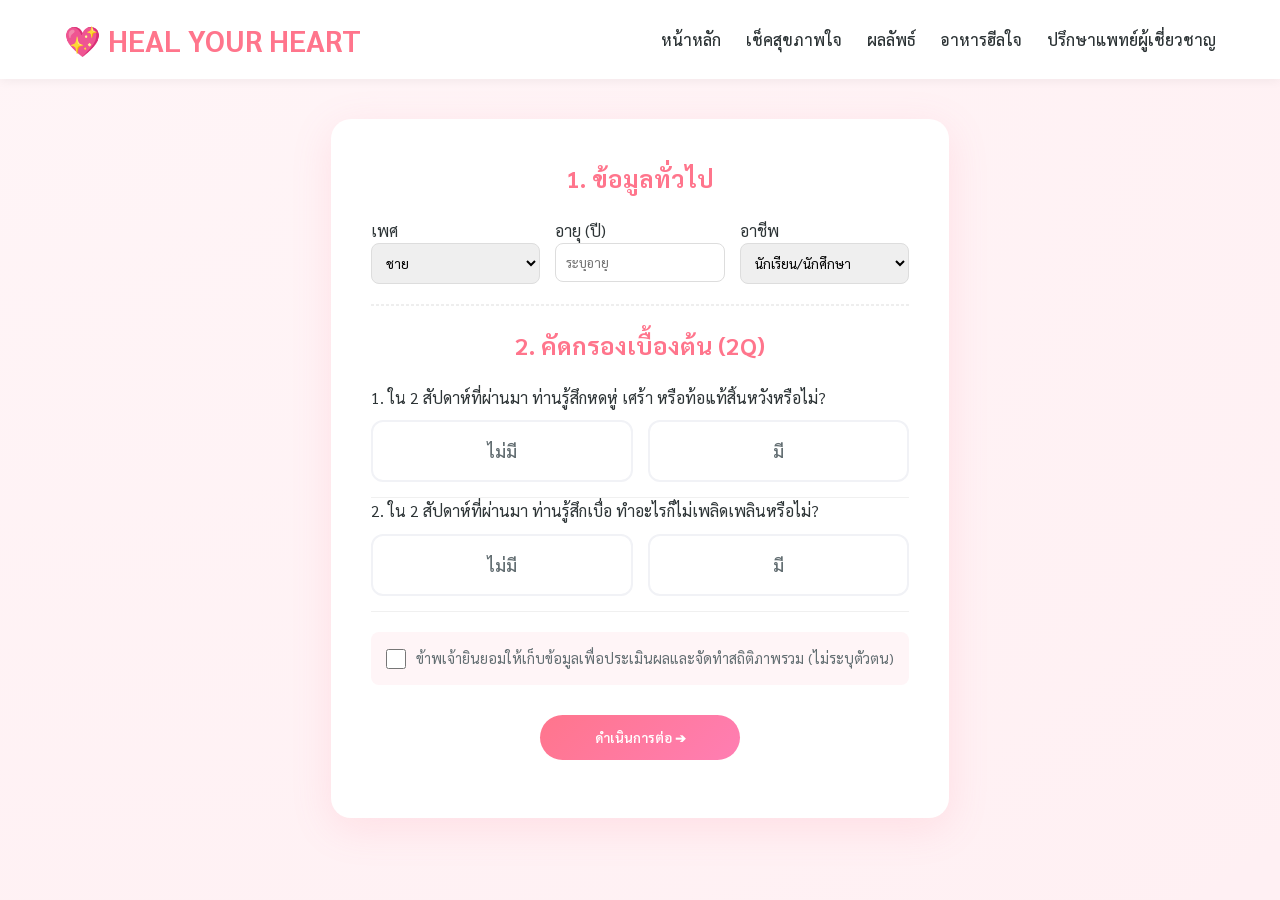
==== commit 655f4eaf: "Update assessment.html" ====
--- a/assessment.html
+++ b/assessment.html
@@ -5,7 +5,7 @@
     <meta name="viewport" content="width=device-width, initial-scale=1.0">
     <title>แบบประเมิน - Heal Your Heart</title>
     <link href="https://fonts.googleapis.com/css2?family=Sarabun:wght@300;400;500;600;700&display=swap" rel="stylesheet">
-    <link rel="stylesheet" href="assets/css/style.css">
+<link rel="stylesheet" href="assets/css/style.css">
 </head>
 <body>
    <nav class="navbar">
@@ -15,13 +15,13 @@
     
     <div class="hamburger" onclick="toggleMobileMenu()">☰</div>
 
-    <ul class="nav-links">
-        <li><a href="index.html">หน้าหลัก</a></li>
-        <li><a href="assessment.html">เช็คสุขภาพใจ</a></li>
-        <li><a href="result.html">ผลลัพธ์</a></li>
-        <li><a href="heal.html">ฮีลด้วยกัน</a></li>
-        <li><a href="consult.html">ปรึกษาแพทย์ผู้เชี่ยวชาญ</a></li>
-    </ul>
+<ul class="nav-links">
+    <li><a href="index.html">หน้าหลัก</a></li>
+    <li><a href="assessment.html">เช็คสุขภาพใจ</a></li>
+    <li><a href="result.html">ผลลัพธ์</a></li>
+    <li><a href="food.html">อาหารฮีลใจ</a></li>
+    <li><a href="contact.html">ปรึกษาแพทย์ผู้เชี่ยวชาญ</a></li>
+</ul>
 </nav>
 
     <div class="container fade-in">
@@ -104,3 +104,7 @@
 
 
 
+
+
+
+
--- a/assets/css/style.css
+++ b/assets/css/style.css
@@ -50,22 +50,11 @@
     display: flex; align-items: center; gap: 10px;
 }
 
-.nav-links {
-    list-style: none; display: flex; gap: 25px;
-}
+.nav-links { list-style: none; display: flex; gap: 25px; }
+.nav-links a { text-decoration: none; color: var(--text-main); font-weight: 500; transition: 0.3s; }
+.nav-links a:hover, .nav-links a.active { color: var(--primary); border-bottom: 2px solid var(--primary); }
 
-.nav-links a {
-    text-decoration: none; color: var(--text-main);
-    font-weight: 500; transition: 0.3s;
-}
-
-.nav-links a:hover, .nav-links a.active {
-    color: var(--primary); border-bottom: 2px solid var(--primary);
-}
-
-.hamburger {
-    display: none; font-size: 1.8rem; cursor: pointer; color: var(--primary);
-}
+.hamburger { display: none; font-size: 1.8rem; cursor: pointer; color: var(--primary); }
 
 /* ==========================================================================
    3. Mobile Responsive (เมนูและโลโก้)
@@ -91,7 +80,7 @@
 }
 
 /* ==========================================================================
-   4. UI Elements (Buttons & Radio Tiles)
+   4. UI Elements (Cards & Buttons)
    ========================================================================== */
 .container { max-width: 1000px; margin: 40px auto; padding: 0 20px; flex: 1; }
 
@@ -111,7 +100,9 @@
 
 .btn-main:hover { transform: scale(1.05); box-shadow: 0 8px 25px rgba(255, 117, 140, 0.4); }
 
-/* Radio Tiles */
+/* ==========================================================================
+   5. Radio Tiles (แบบประเมิน)
+   ========================================================================== */
 .radio-tile-group { display: flex; gap: 15px; width: 100%; margin-top: 10px; }
 .radio-tile-label { flex: 1; cursor: pointer; position: relative; }
 .radio-tile-label input { position: absolute; opacity: 0; width: 0; height: 0; }
@@ -128,40 +119,51 @@
 }
 
 /* ==========================================================================
-   5. News & Stats (ส่วนที่หายไป)
+   6. News & Stats (สถิติหน้าแรก)
    ========================================================================== */
 #daily-article-container {
     max-width: 900px; margin: 0 auto; background: #fff;
     border-radius: var(--radius); box-shadow: 0 15px 40px rgba(0,0,0,0.08);
     overflow: hidden; display: flex; flex-wrap: wrap;
 }
-
-.stats-section {
-    margin-top: 40px; padding: 50px 20px;
-    background-color: #fff9fa; border-top: 2px dashed #ffe0e6;
-}
-
+.stats-section { margin-top: 40px; padding: 50px 20px; background-color: #fff9fa; border-top: 2px dashed #ffe0e6; }
 .stat-card-group { display: flex; flex-wrap: wrap; gap: 20px; justify-content: center; margin-bottom: 30px; }
-
 .stat-card {
     flex: 1; min-width: 200px; background: white; padding: 25px; 
     border-radius: 15px; box-shadow: 0 10px 20px rgba(0,0,0,0.03); text-align: center;
 }
-
 .grid-2-chart { display: grid; grid-template-columns: 1fr 1fr; gap: 20px; }
-
-.chart-container {
-    background: white; padding: 25px; border-radius: 15px;
-    box-shadow: 0 10px 20px rgba(0,0,0,0.03); margin-bottom: 20px;
-}
+.chart-container { background: white; padding: 25px; border-radius: 15px; box-shadow: 0 10px 20px rgba(0,0,0,0.03); margin-bottom: 20px; }
 
 /* ==========================================================================
-   6. Utilities & Animations
+   7. Food Page (ส่วนตกแต่งหน้าอาหารฮีลใจ) 🍕
+   ========================================================================== */
+.food-grid { display: grid; grid-template-columns: repeat(auto-fit, minmax(300px, 1fr)); gap: 30px; }
+.food-card {
+    background: white; border-radius: 20px; overflow: hidden;
+    box-shadow: 0 10px 20px rgba(0,0,0,0.05); transition: transform 0.3s;
+    border: 1px solid rgba(255, 117, 140, 0.1); display: flex; flex-direction: column;
+}
+.food-card:hover { transform: translateY(-5px); box-shadow: 0 15px 30px rgba(255, 117, 140, 0.2); }
+.food-header { background: #fff0f3; padding: 20px; text-align: center; border-bottom: 1px solid #ffe3e8; }
+.food-icon { font-size: 4rem; display: block; margin-bottom: 10px; animation: float 3s ease-in-out infinite; }
+.food-body { padding: 25px; flex: 1; display: flex; flex-direction: column; }
+.food-benefit { color: #636e72; margin-bottom: 20px; font-size: 0.95rem; line-height: 1.6; }
+.food-tip-box { background: #fdfdfd; border-left: 4px solid #ff758c; padding: 15px; border-radius: 5px; margin-top: auto; font-size: 0.9rem; }
+.tip-label { color: #ff758c; font-weight: bold; display: block; margin-bottom: 5px; }
+
+/* ==========================================================================
+   8. Utilities & Animations
    ========================================================================== */
 .hidden { display: none !important; }
 .text-center { text-align: center; }
 .fade-in { animation: fadeIn 0.8s ease-out forwards; }
 
+@keyframes float {
+    0%, 100% { transform: translateY(0px); }
+    50% { transform: translateY(-10px); }
+}
+
 @keyframes fadeIn { 
     from { opacity: 0; transform: translateY(20px); } 
     to { opacity: 1; transform: translateY(0); } 
